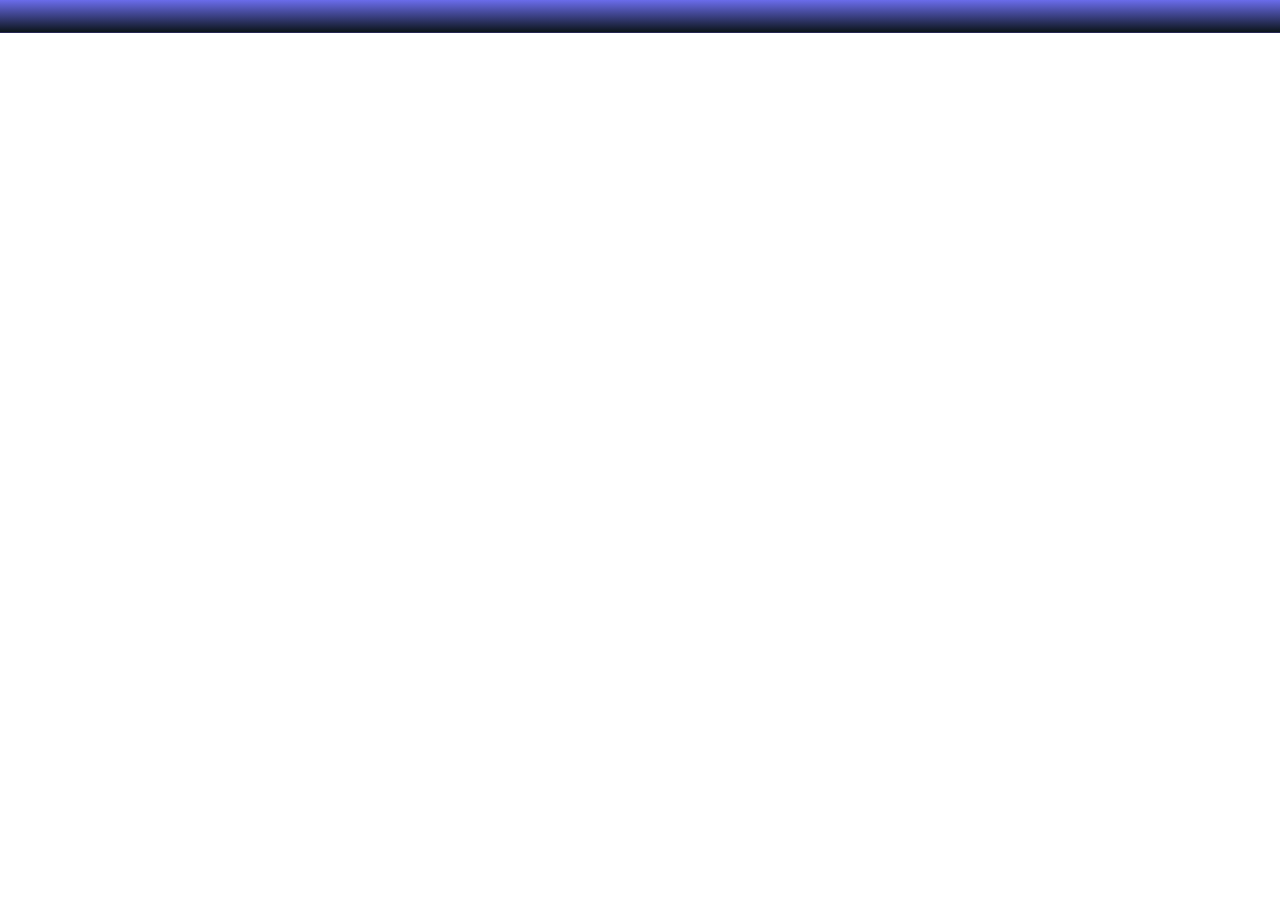
==== about.html @ b7bc8406 "added about page" ====
<!DOCTYPE HTML>
<html lang="en">
<head>
    <meta charset="UTF-8">
    <meta name="viewport" content="width=device-width, initial-scale=1.0">
    <link rel="stylesheet" href="style.css">
    <title>About Us</title>
</head>
<body>
    <nav></nav>
    <p>The Groove Room and Sarah Lin</p>
</body>
</html>
---- style.css ----
@import url('https://fonts.googleapis.com/css2?family=Boogaloo&display=swap');

.boogaloo-regular {
  font-family: "Boogaloo", sans-serif;
  font-weight: 400;
  font-style: normal;
}

:root {
    --primary: #464899;
    --primary-light: #6a6ceb;
    --primary-dark: #262753;
    --secondary: #0c151c;
    --accent: #9e9fdb;
 
    --font-display: 'Boogaloo';
    --font-primary: 'Boogaloo';

    --space-xs: 0.25rem;
    --space-s: 0.5rem;
    --space-m: 1rem;
    --space-l: 1.5rem;
    --space-xl: 2rem;
    --space-xxl: 3rem;

    --radius-s: 0.375rem;
    --radius-m: 0.5rem;
    --radius-l: 0.75rem;
    --radius-xl: 1rem;
    --radius-xxl: 1.5rem;

    --transition-fast: 150ms ease-in-out;
    --transition-normal: 300ms ease-in-out;
    --transition-slow: 450ms ease-in-out;
}

html {
  scroll-behavior: smooth;
}

nav {
  position: fixed;
  top: 0;
  left: 0;
  right: 0;
  z-index: 1000;
  background-image: linear-gradient(var(--primary-light), var(--secondary));
  border-bottom: 1px solid var(--primary-dark);
  padding: var(--space-m) 0;
  transition: var(--transition-normal);
}

nav ul {
  list-style: none;
  display: flex;
  justify-content: center;
  align-items: center;
  gap: var(--space-xxl);
}
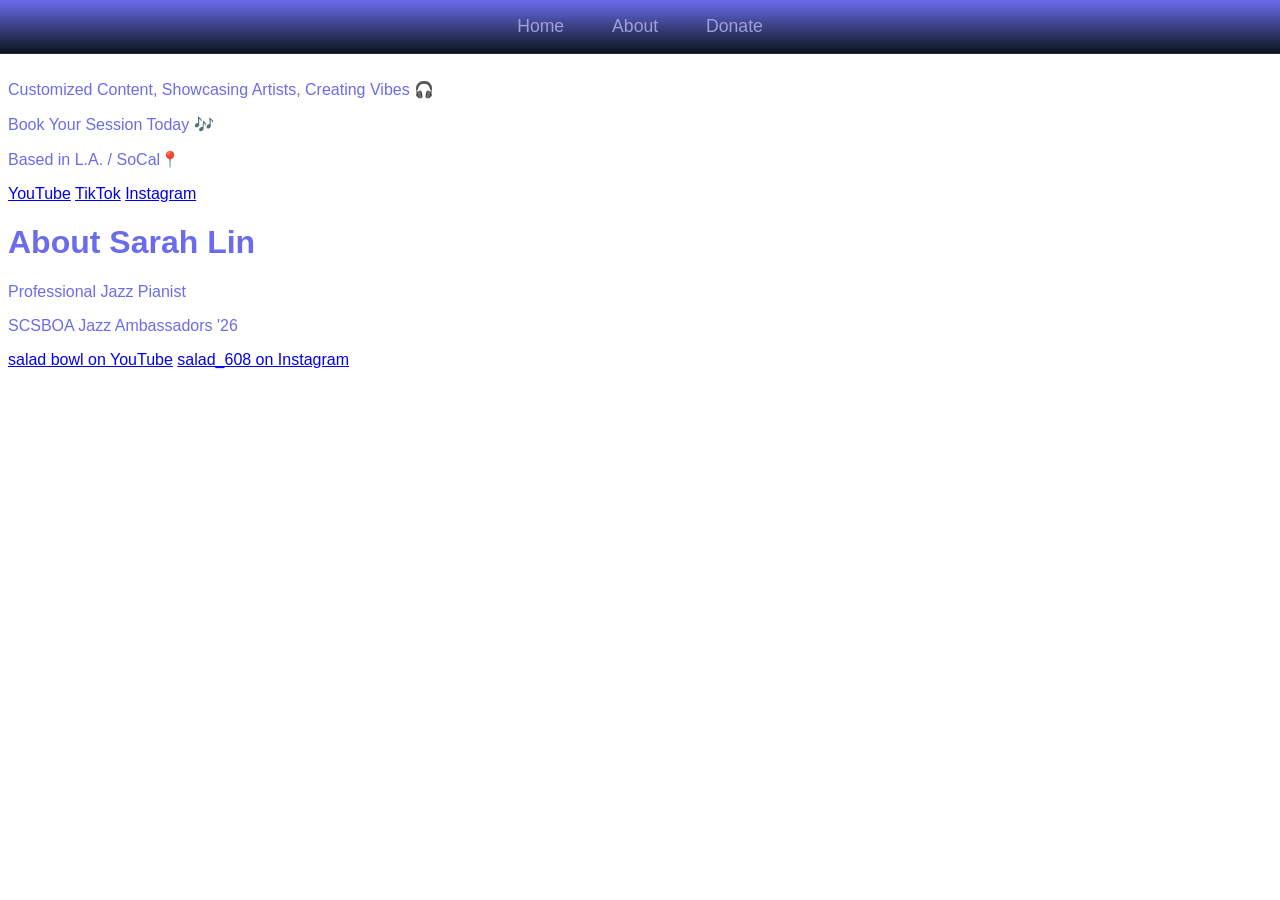
==== commit 3214db90: "bg updates, about updates, navbar changes" ====
--- a/about.html
+++ b/about.html
@@ -7,7 +7,24 @@
     <title>About Us</title>
 </head>
 <body>
-    <nav></nav>
-    <p>The Groove Room and Sarah Lin</p>
+    <nav>
+        <ul>
+            <li><a href="index.html">Home</a></li>
+            <li><a href="about.html">About</a></li>
+            <li><a href="donate.html">Donate</a></li>
+        </ul>
+    </nav>
+    <h1>About the Groove Room</h1>
+    <p>Customized Content, Showcasing Artists, Creating Vibes 🎧</p>
+    <p>Book Your Session Today 🎶</p>
+    <p>Based in L.A. / SoCal📍</p>
+    <a href="https://www.youtube.com/@TheGrooveRoom35">YouTube</a>
+    <a href="https://www.tiktok.com/@grooveroom">TikTok</a>
+    <a href="https://www.instagram.com/_the_groove_room_/">Instagram</a>
+    <h1>About Sarah Lin</h1>
+    <p>Professional Jazz Pianist</p>
+    <p>SCSBOA Jazz Ambassadors '26</p>
+    <a href="https://www.youtube.com/@salad608">salad bowl on YouTube</a>
+    <a href="https://www.instagram.com/salad_608/">salad_608 on Instagram</a>
 </body>
 </html>
--- a/style.css
+++ b/style.css
@@ -34,6 +34,12 @@
     --transition-slow: 450ms ease-in-out;
 }
 
+body {
+  font-family: var(--font-primary), sans-serif;
+  background-color: radial-gradient(var(--primary), var(--primary-dark));
+  color: var(--primary-light);
+}
+
 html {
   scroll-behavior: smooth;
 }
@@ -56,4 +62,18 @@
   justify-content: center;
   align-items: center;
   gap: var(--space-xxl);
+  margin: 0;
+  padding: 0;
+}
+
+nav a {
+  color: var(--accent);
+  text-decoration: none;
+  font-family: var(--font-primary), sans-serif;
+  font-size: 1.1rem;
+  transition: color var(--transition-fast);
+}
+
+nav a:hover {
+  color: var(--primary-light);
 }
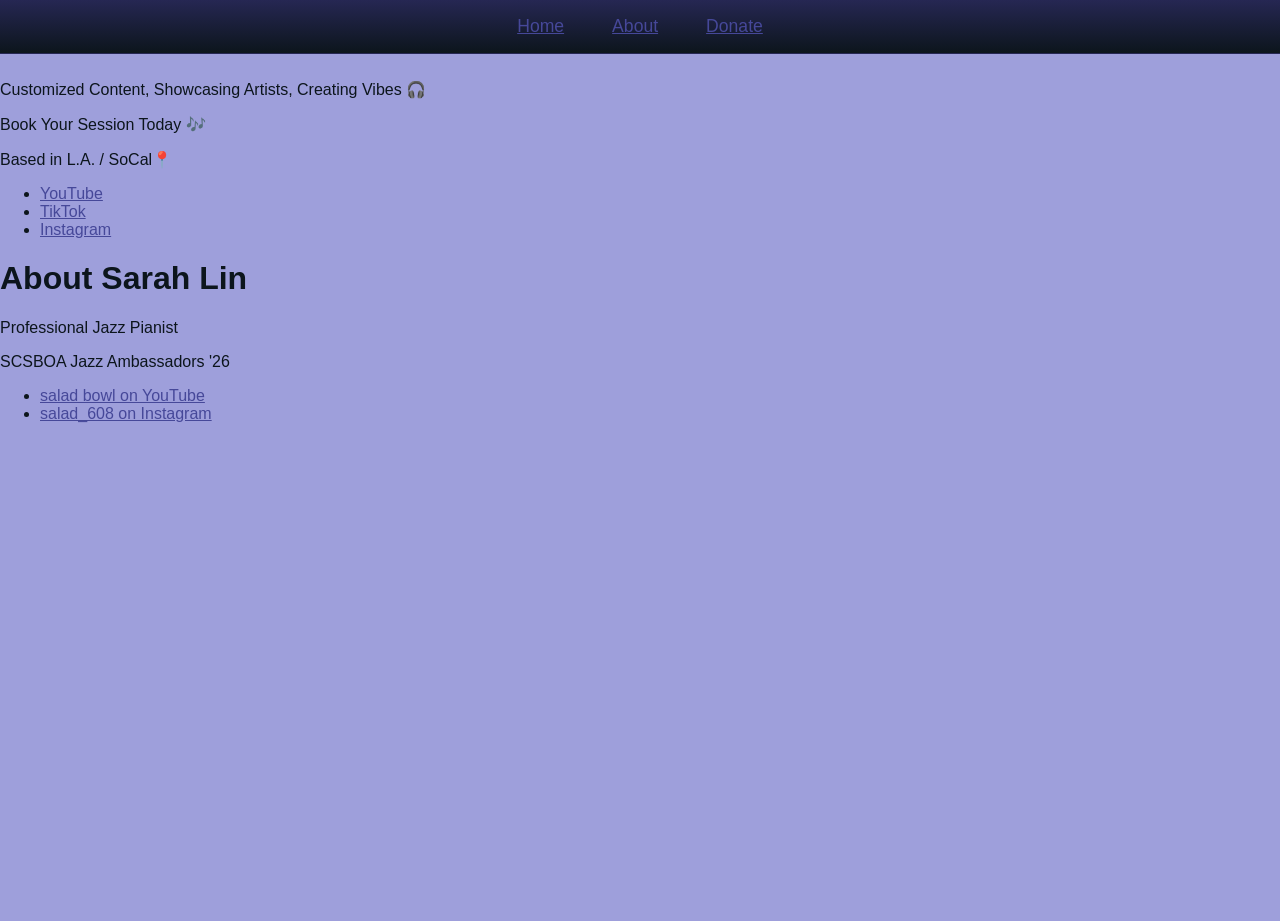
==== commit 19d247a6: "cleaner layout, link update" ====
--- a/about.html
+++ b/about.html
@@ -18,13 +18,18 @@
     <p>Customized Content, Showcasing Artists, Creating Vibes 🎧</p>
     <p>Book Your Session Today 🎶</p>
     <p>Based in L.A. / SoCal📍</p>
-    <a href="https://www.youtube.com/@TheGrooveRoom35">YouTube</a>
-    <a href="https://www.tiktok.com/@grooveroom">TikTok</a>
-    <a href="https://www.instagram.com/_the_groove_room_/">Instagram</a>
+    <ul>
+        <li><a href="https://www.youtube.com/@TheGrooveRoom35">YouTube</a></li>
+        <li><a href="https://www.tiktok.com/@grooveroom">TikTok</a></li>
+        <li><a href="https://www.instagram.com/_the_groove_room_/">Instagram</a></li>
+    </ul>
+    
     <h1>About Sarah Lin</h1>
     <p>Professional Jazz Pianist</p>
     <p>SCSBOA Jazz Ambassadors '26</p>
-    <a href="https://www.youtube.com/@salad608">salad bowl on YouTube</a>
-    <a href="https://www.instagram.com/salad_608/">salad_608 on Instagram</a>
+    <ul>
+        <li><a href="https://www.youtube.com/@salad608">salad bowl on YouTube</a></li>
+        <li><a href="https://www.instagram.com/salad_608/">salad_608 on Instagram</a></li>
+    </ul>
 </body>
 </html>
--- a/style.css
+++ b/style.css
@@ -36,13 +36,42 @@
 
 body {
   font-family: var(--font-primary), sans-serif;
-  background-color: radial-gradient(var(--primary), var(--primary-dark));
-  color: var(--primary-light);
+  background-color: var(--accent);
+  color: var(--secondary);
+  padding-top: 3.5rem;
+  min-height: 100vh;
+  margin: 0;
 }
 
 html {
   scroll-behavior: smooth;
 }
+
+html, body {
+  height: 100%;
+  margin: 0;
+  padding: 0;
+  background-color: var(--accent);
+}
+
+a:link {
+  color: var(--primary);
+  text-decoration: underline;
+}
+
+a:visited {
+  color: var(--primary-dark);
+}
+
+a:hover {
+  color: var(--primary-light);
+  text-decoration: none;
+}
+
+a:active {
+  color: var(--primary-light);
+}
+
 
 nav {
   position: fixed;
@@ -50,7 +79,7 @@
   left: 0;
   right: 0;
   z-index: 1000;
-  background-image: linear-gradient(var(--primary-light), var(--secondary));
+  background-image: linear-gradient(var(--primary-dark), var(--secondary));
   border-bottom: 1px solid var(--primary-dark);
   padding: var(--space-m) 0;
   transition: var(--transition-normal);
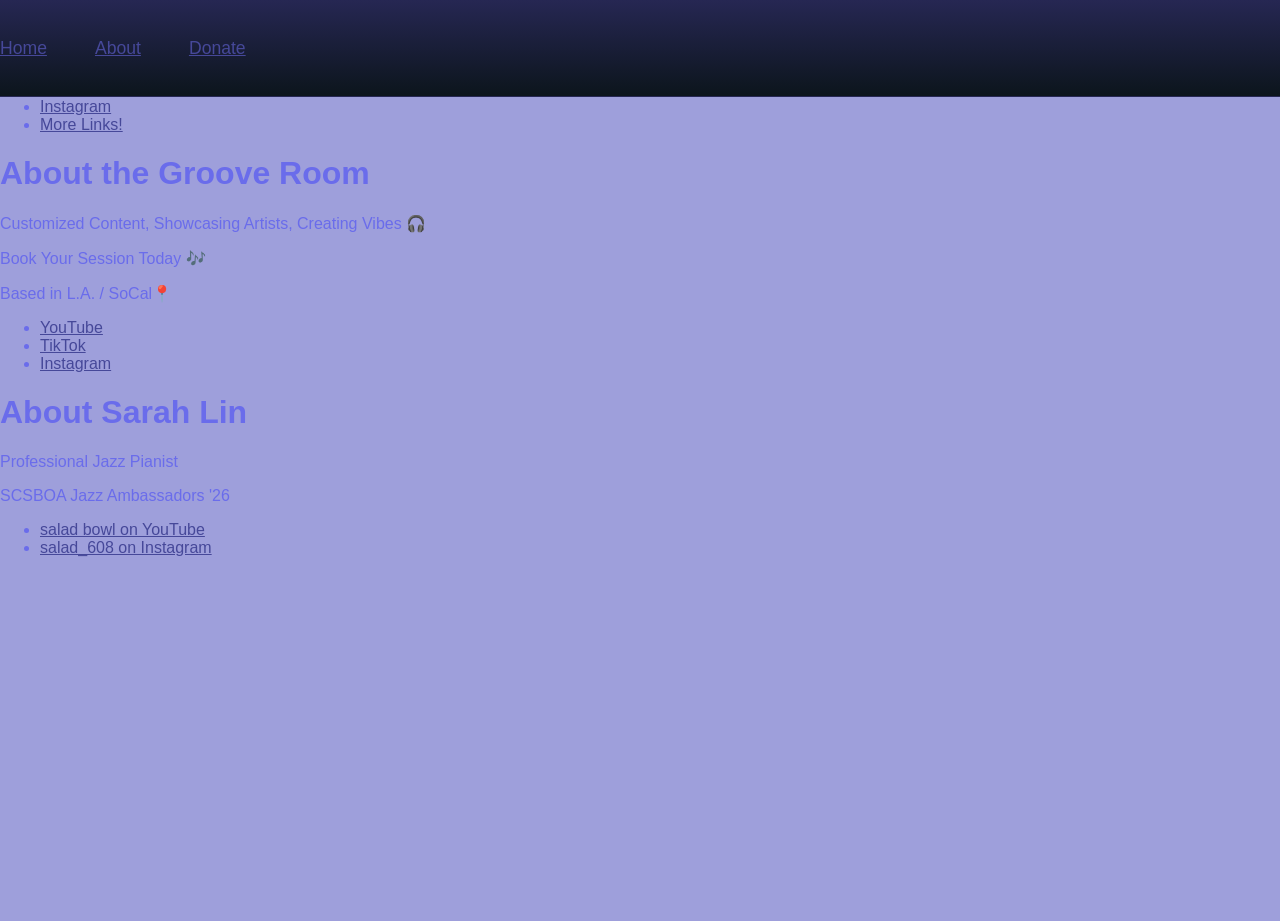
==== commit 11b5bedb: "added functionality to all (no images yet)" ====
--- a/about.html
+++ b/about.html
@@ -14,6 +14,13 @@
             <li><a href="donate.html">Donate</a></li>
         </ul>
     </nav>
+    <h1>About Women in Music</h1>
+    <ul>
+        <li><a href="https://www.womeninmusic.org">Website</a></li>
+        <li><a href="https://www.instagram.com/womeninmusic/">Instagram</a></li>
+        <li><a href="https://linktr.ee/WomenInMusic">More Links!</a></li>
+    </ul>
+
     <h1>About the Groove Room</h1>
     <p>Customized Content, Showcasing Artists, Creating Vibes 🎧</p>
     <p>Book Your Session Today 🎶</p>
--- a/style.css
+++ b/style.css
@@ -32,13 +32,15 @@
     --transition-fast: 150ms ease-in-out;
     --transition-normal: 300ms ease-in-out;
     --transition-slow: 450ms ease-in-out;
+
+    --navbar-height: 4rem;
 }
 
 body {
   font-family: var(--font-primary), sans-serif;
   background-color: var(--accent);
   color: var(--secondary);
-  padding-top: 3.5rem;
+  padding-top: var(--navbar-height);
   min-height: 100vh;
   margin: 0;
 }
@@ -54,21 +56,30 @@
   background-color: var(--accent);
 }
 
-a:link {
+nav a {
+  color: var(--accent);
+  text-decoration: none;
+}
+
+nav a:hover {
+  color: var(--primary-light);
+}
+
+body, a:link {
   color: var(--primary);
   text-decoration: underline;
 }
 
-a:visited {
+body, a:visited {
   color: var(--primary-dark);
 }
 
-a:hover {
+body, a:hover {
   color: var(--primary-light);
   text-decoration: none;
 }
 
-a:active {
+body, a:active {
   color: var(--primary-light);
 }
 
@@ -82,6 +93,9 @@
   background-image: linear-gradient(var(--primary-dark), var(--secondary));
   border-bottom: 1px solid var(--primary-dark);
   padding: var(--space-m) 0;
+  height: var(--navbar-height);
+  display: flex;
+  align-items: center;
   transition: var(--transition-normal);
 }
 
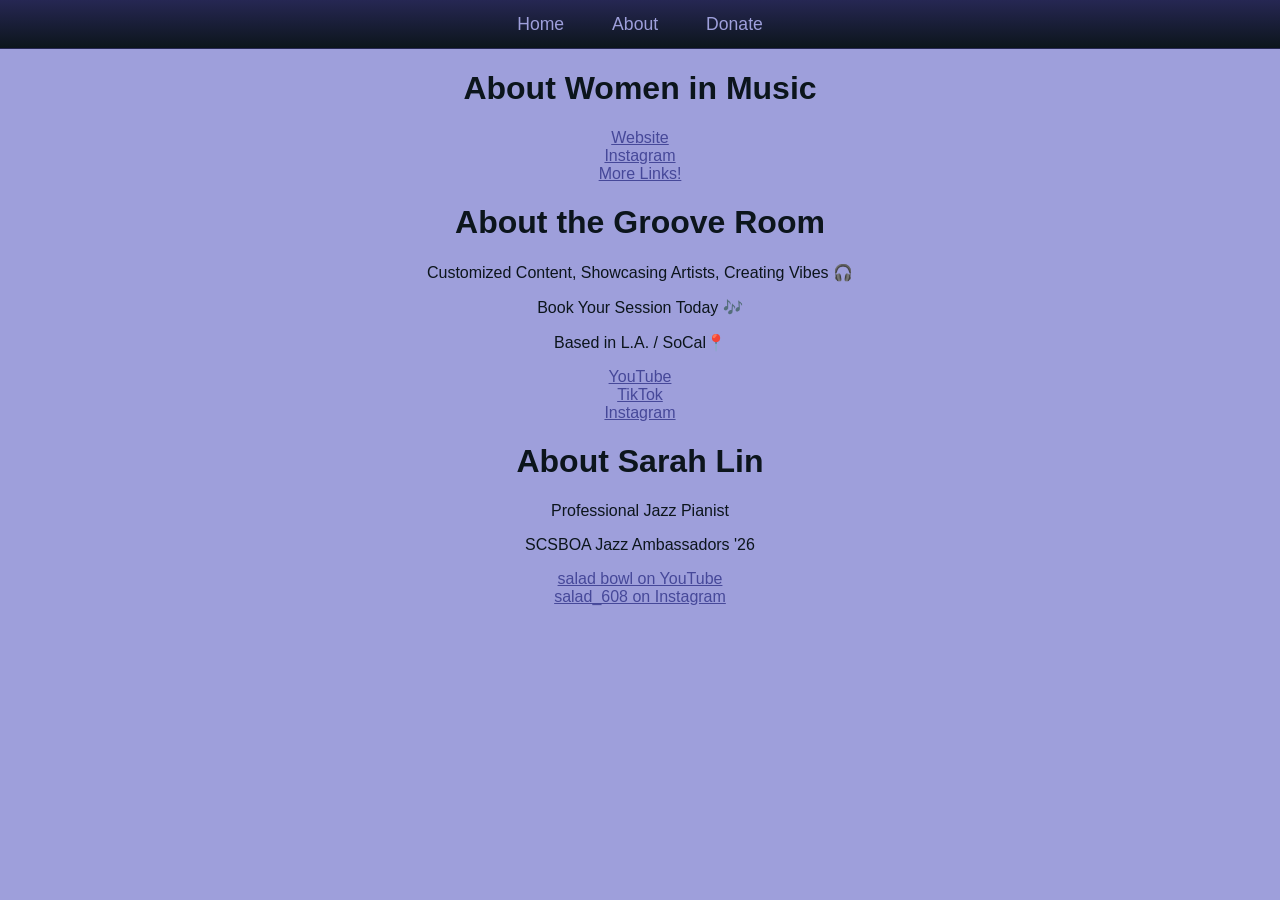
==== commit d254cdaf: "taking out clunky formatting" ====
--- a/about.html
+++ b/about.html
@@ -15,28 +15,22 @@
         </ul>
     </nav>
     <h1>About Women in Music</h1>
-    <ul>
-        <li><a href="https://www.womeninmusic.org">Website</a></li>
-        <li><a href="https://www.instagram.com/womeninmusic/">Instagram</a></li>
-        <li><a href="https://linktr.ee/WomenInMusic">More Links!</a></li>
-    </ul>
+    <a href="https://www.womeninmusic.org">Website</a><br>
+    <a href="https://www.instagram.com/womeninmusic/">Instagram</a><br>
+    <a href="https://linktr.ee/WomenInMusic">More Links!</a><br>
 
     <h1>About the Groove Room</h1>
     <p>Customized Content, Showcasing Artists, Creating Vibes 🎧</p>
     <p>Book Your Session Today 🎶</p>
     <p>Based in L.A. / SoCal📍</p>
-    <ul>
-        <li><a href="https://www.youtube.com/@TheGrooveRoom35">YouTube</a></li>
-        <li><a href="https://www.tiktok.com/@grooveroom">TikTok</a></li>
-        <li><a href="https://www.instagram.com/_the_groove_room_/">Instagram</a></li>
-    </ul>
+    <a href="https://www.youtube.com/@TheGrooveRoom35">YouTube</a><br>
+    <a href="https://www.tiktok.com/@grooveroom">TikTok</a><br>
+    <a href="https://www.instagram.com/_the_groove_room_/">Instagram</a><br>
     
     <h1>About Sarah Lin</h1>
     <p>Professional Jazz Pianist</p>
     <p>SCSBOA Jazz Ambassadors '26</p>
-    <ul>
-        <li><a href="https://www.youtube.com/@salad608">salad bowl on YouTube</a></li>
-        <li><a href="https://www.instagram.com/salad_608/">salad_608 on Instagram</a></li>
-    </ul>
+    <a href="https://www.youtube.com/@salad608">salad bowl on YouTube</a><br>
+    <a href="https://www.instagram.com/salad_608/">salad_608 on Instagram</a><br>
 </body>
 </html>
--- a/style.css
+++ b/style.css
@@ -22,6 +22,7 @@
     --space-l: 1.5rem;
     --space-xl: 2rem;
     --space-xxl: 3rem;
+    --space-xxxl: 5rem;
 
     --radius-s: 0.375rem;
     --radius-m: 0.5rem;
@@ -32,70 +33,57 @@
     --transition-fast: 150ms ease-in-out;
     --transition-normal: 300ms ease-in-out;
     --transition-slow: 450ms ease-in-out;
-
-    --navbar-height: 4rem;
+}
+
+html {
+  scroll-behavior: smooth;
+  margin: 0;
+  padding: 0;
+  background-color: var(--accent);
 }
 
 body {
   font-family: var(--font-primary), sans-serif;
   background-color: var(--accent);
   color: var(--secondary);
-  padding-top: var(--navbar-height);
   min-height: 100vh;
   margin: 0;
-}
-
-html {
-  scroll-behavior: smooth;
-}
-
-html, body {
-  height: 100%;
-  margin: 0;
-  padding: 0;
-  background-color: var(--accent);
-}
-
-nav a {
-  color: var(--accent);
-  text-decoration: none;
-}
-
-nav a:hover {
-  color: var(--primary-light);
-}
-
-body, a:link {
+  text-align: center;
+}
+
+body a:link {
   color: var(--primary);
   text-decoration: underline;
 }
 
-body, a:visited {
+body a:visited {
   color: var(--primary-dark);
-}
-
-body, a:hover {
+  text-decoration: underline;
+}
+
+body a:hover {
   color: var(--primary-light);
   text-decoration: none;
 }
 
-body, a:active {
+body a:active {
   color: var(--primary-light);
 }
 
-
 nav {
-  position: fixed;
+  position: sticky;
   top: 0;
   left: 0;
   right: 0;
   z-index: 1000;
   background-image: linear-gradient(var(--primary-dark), var(--secondary));
   border-bottom: 1px solid var(--primary-dark);
-  padding: var(--space-m) 0;
-  height: var(--navbar-height);
+  height: var(--space-xxl);
   display: flex;
   align-items: center;
+  justify-content: center;
+  margin: 0;
+  padding: 0;
   transition: var(--transition-normal);
 }
 
@@ -107,6 +95,7 @@
   gap: var(--space-xxl);
   margin: 0;
   padding: 0;
+  width: auto;
 }
 
 nav a {
@@ -117,6 +106,118 @@
   transition: color var(--transition-fast);
 }
 
+nav a:link {
+  color: var(--accent);
+  text-decoration: none;
+}
+
+nav a:visited {
+  color: var(--accent);
+  text-decoration: none;
+}
+
 nav a:hover {
   color: var(--primary-light);
+  text-decoration: none;
+}
+
+/* disable right click img download */
+img {
+  pointer-events: none;
+  user-select: none;
+  -webkit-user-drag: none;
+  -webkit-touch-callout: none;
+}
+
+/* Responsive images */
+img {
+  max-width: 100%;
+  height: auto;
+  display: block;
+}
+
+.image-container {
+  display: flex;
+  justify-content: center;
+  margin: var(--space-m) 0;
+}
+
+.img-rounded {
+  border-radius: var(--radius-m);
+}
+
+.img-rounded-lg {
+  border-radius: var(--radius-lg);
+}
+
+.img-shadow {
+  box-shadow: 0 4px 6px rgba(0, 0, 0, 0.1);
+}
+
+.img-border {
+  border: 2px solid var(--primary);
+}
+
+.img-hover-zoom {
+  transition: transform var(--transition-normal);
+}
+
+.img-hover-zoom:hover {
+  transform: scale(1.05);
+}
+
+.img-overlay {
+  position: relative;
+  display: inline-block;
+  width: 100%;
+}
+
+.img-overlay-text {
+  position: absolute;
+  bottom: 0;
+  left: 0;
+  right: 0;
+  background-color: rgba(0, 0, 0, 0.7);
+  color: var(--accent);
+  padding: var(--space-m);
+  text-align: center;
+  opacity: 0;
+  transition: opacity var(--transition-normal);
+}
+
+.img-overlay:hover .img-overlay-text {
+  opacity: 1;
+}
+
+.img-gallery {
+  display: grid;
+  grid-template-columns: repeat(auto-fit, minmax(250px, 1fr));
+  gap: var(--space-m);
+  margin: var(--space-m) 0;
+}
+
+.img-gallery img {
+  width: 100%;
+  height: auto;
+  object-fit: cover;
+  border-radius: var(--radius-m);
+}
+
+.img-aspect-square {
+  aspect-ratio: 1 / 1;
+  object-fit: cover;
+}
+
+.img-aspect-wide {
+  aspect-ratio: 16 / 9;
+  object-fit: cover;
+}
+
+.img-hover-opacity {
+  opacity: 0.8;
+  transition: opacity var(--transition-normal);
+}
+
+.img-hover-opacity:hover {
+  opacity: 1;
 }
